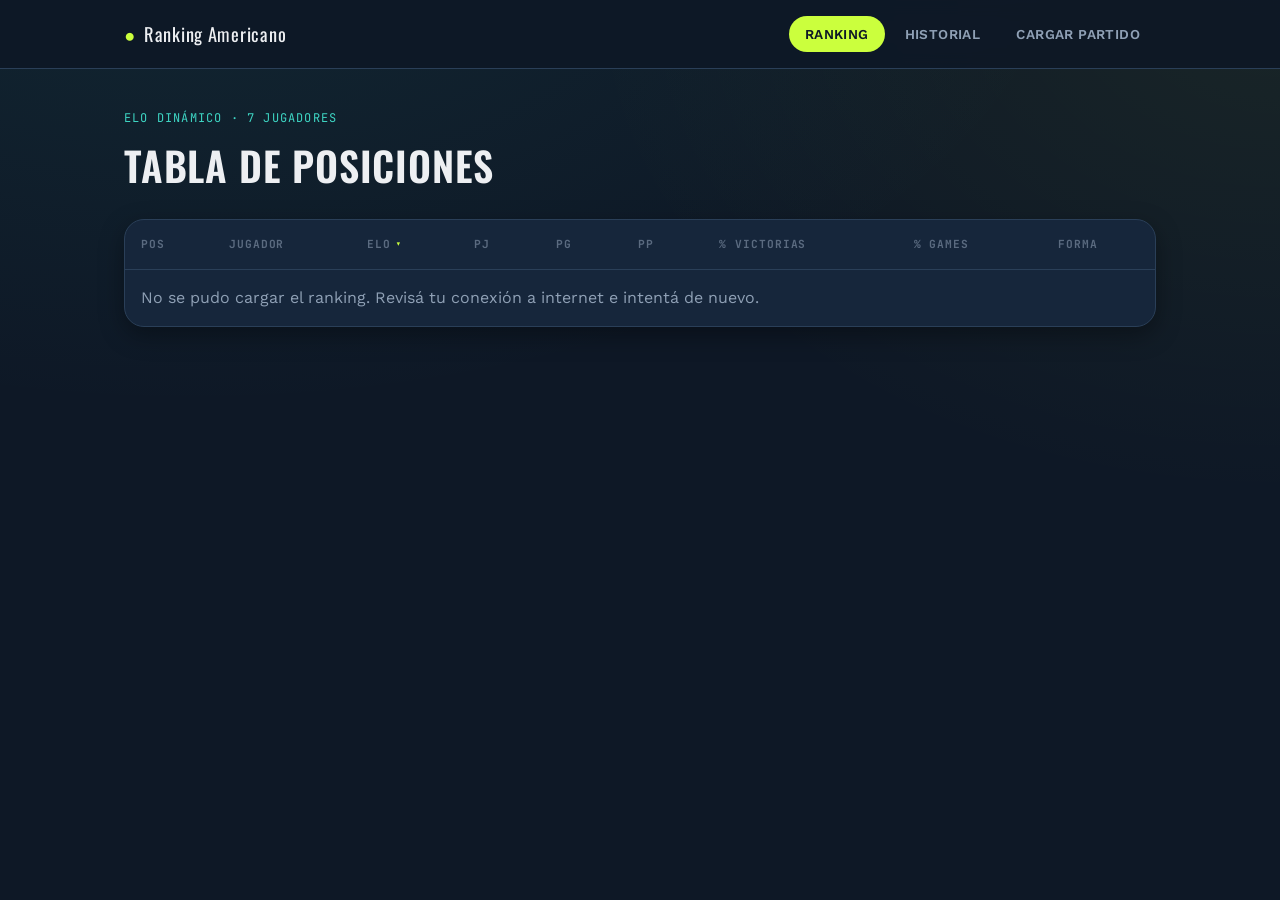
==== index.html @ c0297fbe "Ranking de padel con SheetDB como base de datos" ====
<!DOCTYPE html>
<html lang="es">
<head>
  <meta charset="UTF-8" />
  <meta name="viewport" content="width=device-width, initial-scale=1.0" />
  <title>Ranking — Americano de Pádel</title>
  <meta name="description" content="Ranking Elo del grupo de pádel: posiciones, estadísticas y forma reciente de cada jugador." />

  <link rel="preconnect" href="https://fonts.googleapis.com" />
  <link rel="preconnect" href="https://fonts.gstatic.com" crossorigin />
  <link href="https://fonts.googleapis.com/css2?family=Oswald:wght@500;600;700&family=Work+Sans:wght@400;500;600&family=JetBrains+Mono:wght@400;600;700&display=swap" rel="stylesheet" />
  <link rel="icon" type="image/png" href="/assets/images/favicon.png" />
  <link rel="stylesheet" href="css/reset.css" />
  <link rel="stylesheet" href="css/variables.css" />
  <link rel="stylesheet" href="css/styles.css" />
</head>
<body>

  <header class="site-header">
    <div class="container">
      <a href="index.html" class="brand"><span class="brand-mark">●</span> Ranking Americano</a>
      <button class="nav-toggle" id="nav-toggle" aria-expanded="false" aria-controls="main-nav" aria-label="Abrir menú">
        <span class="nav-toggle__bar"></span>
        <span class="nav-toggle__bar"></span>
        <span class="nav-toggle__bar"></span>
      </button>
      <nav class="main-nav" id="main-nav" aria-label="Navegación principal">
        <a href="index.html" aria-current="page">Ranking</a>
        <a href="historial.html">Historial</a>
        <a href="cargar.html">Cargar Partido</a>
      </nav>
    </div>
  </header>

  <main>
    <div class="container">
      <div class="page-header">
        <span class="eyebrow">Elo dinámico · 7 jugadores</span>
        <h1>Tabla de posiciones</h1>
      </div>

      <div class="table-scroll">
        <table class="ranking-table">
          <thead>
            <tr>
              <th>Pos</th>
              <th>Jugador</th>
              <th data-criterio="elo" tabindex="0" role="button" aria-sort="descending">Elo</th>
              <th data-criterio="partidos" tabindex="0" role="button" aria-sort="none">PJ</th>
              <th data-criterio="victorias" tabindex="0" role="button" aria-sort="none">PG</th>
              <th data-criterio="derrotas" tabindex="0" role="button" aria-sort="none">PP</th>
              <th data-criterio="pctVictorias" tabindex="0" role="button" aria-sort="none">% Victorias</th>
              <th data-criterio="pctGames" tabindex="0" role="button" aria-sort="none">% Games</th>
              <th>Forma</th>
            </tr>
          </thead>
          <tbody id="ranking-body">
            <tr><td colspan="9" class="empty-state">Cargando ranking…</td></tr>
          </tbody>
        </table>
      </div>
    </div>
  </main>

  <script src="js/nav.js"></script>
  <script src="js/data.js"></script>
  <script src="js/elo.js"></script>
  <script src="js/partidos.js"></script>
  <script src="js/ranking.js"></script>
</body>
</html>
---- css/variables.css ----
/* ============================================
   VARIABLES — sistema de diseño "Marcador de Pádel"
   Inspirado en las paredes de vidrio y la pelota
   fluorescente de una cancha de pádel de noche.
   ============================================ */

:root {
  /* --- Color: superficies --- */
  --color-bg: #0e1826;
  --color-bg-panel: #16263b;
  --color-bg-panel-alt: #1c3049;
  --color-border: #2a3f58;

  /* --- Color: acentos --- */
  --color-ball: #cbff3d;       /* pelota de pádel */
  --color-ball-dim: #8fb32a;
  --color-glass: #3ed6c4;      /* pared de vidrio */
  --color-loss: #ff5c6c;
  --color-invitado: #5b6b80;

  /* --- Color: texto --- */
  --color-text: #edeff2;
  --color-text-muted: #8fa0b5;
  --color-text-faint: #5b6b80;

  /* --- Tipografía --- */
  --font-display: "Oswald", "Arial Narrow", sans-serif;
  --font-body: "Work Sans", system-ui, sans-serif;
  --font-mono: "JetBrains Mono", "Courier New", monospace;

  /* --- Radios --- */
  --radius-sm: 6px;
  --radius-md: 12px;
  --radius-lg: 20px;
  --radius-full: 999px;

  /* --- Espaciados --- */
  --space-1: 4px;
  --space-2: 8px;
  --space-3: 16px;
  --space-4: 24px;
  --space-5: 40px;
  --space-6: 64px;

  /* --- Sombra --- */
  --shadow-panel: 0 8px 24px rgba(0, 0, 0, 0.35);

  /* --- Transición --- */
  --ease: cubic-bezier(0.4, 0, 0.2, 1);
}
---- css/styles.css ----
/* ============================================
   ESTILOS GENERALES
   ============================================ */

body {
  background: var(--color-bg);
  background-image:
    radial-gradient(ellipse 900px 500px at 15% -10%, rgba(62, 214, 196, 0.08), transparent),
    radial-gradient(ellipse 700px 500px at 100% 0%, rgba(203, 255, 61, 0.06), transparent);
  color: var(--color-text);
  font-family: var(--font-body);
}

.container {
  max-width: 1080px;
  margin: 0 auto;
  padding: 0 var(--space-4);
}

h1, h2, h3 {
  font-family: var(--font-display);
  text-transform: uppercase;
  letter-spacing: 0.02em;
  font-weight: 600;
}

/* ============================================
   NAVEGACIÓN
   ============================================ */

.site-header {
  position: sticky;
  top: 0;
  z-index: 10;
  background: rgba(14, 24, 38, 0.9);
  backdrop-filter: blur(8px);
  border-bottom: 1px solid var(--color-border);
}

.site-header .container {
  display: flex;
  align-items: center;
  justify-content: space-between;
  gap: var(--space-4);
  padding-top: var(--space-3);
  padding-bottom: var(--space-3);
  position: relative;
}

.brand {
  display: flex;
  align-items: baseline;
  gap: var(--space-2);
  font-family: var(--font-display);
  font-size: 1.15rem;
  letter-spacing: 0.04em;
}

.brand .brand-mark {
  color: var(--color-ball);
}

.main-nav {
  display: flex;
  gap: var(--space-1);
}

.main-nav a {
  display: block;
  padding: var(--space-2) var(--space-3);
  border-radius: var(--radius-full);
  font-size: 0.85rem;
  font-weight: 600;
  letter-spacing: 0.03em;
  text-transform: uppercase;
  color: var(--color-text-muted);
  transition: color 0.2s var(--ease), background 0.2s var(--ease);
}

.main-nav a:hover {
  color: var(--color-text);
}

.main-nav a[aria-current="page"] {
  color: var(--color-bg);
  background: var(--color-ball);
}

/* --- Botón hamburguesa (solo visible en mobile, ver media query) --- */

.nav-toggle {
  display: none;
  flex-direction: column;
  justify-content: center;
  gap: 5px;
  width: 40px;
  height: 40px;
  border-radius: var(--radius-sm);
  flex-shrink: 0;
}

.nav-toggle__bar {
  display: block;
  width: 20px;
  height: 2px;
  background: var(--color-text);
  margin: 0 auto;
  transition: transform 0.2s var(--ease), opacity 0.2s var(--ease);
}

.nav-toggle--activo .nav-toggle__bar:nth-child(1) {
  transform: translateY(7px) rotate(45deg);
}

.nav-toggle--activo .nav-toggle__bar:nth-child(2) {
  opacity: 0;
}

.nav-toggle--activo .nav-toggle__bar:nth-child(3) {
  transform: translateY(-7px) rotate(-45deg);
}

/* ============================================
   PÁGINA — encabezado de sección
   ============================================ */

.page-header {
  padding: var(--space-5) 0 var(--space-4);
}

.page-header .eyebrow {
  display: block;
  font-family: var(--font-mono);
  font-size: 0.75rem;
  letter-spacing: 0.1em;
  text-transform: uppercase;
  color: var(--color-glass);
  margin-bottom: var(--space-2);
}

.page-header h1 {
  font-size: clamp(1.8rem, 4vw, 2.5rem);
}

.page-header p {
  margin-top: var(--space-2);
  color: var(--color-text-muted);
  max-width: 60ch;
}

main {
  padding-bottom: var(--space-6);
}

/* ============================================
   RANKING — tabla
   ============================================ */

.table-scroll {
  overflow-x: auto;
  border: 1px solid var(--color-border);
  border-radius: var(--radius-lg);
  background: var(--color-bg-panel);
  box-shadow: var(--shadow-panel);
}

.ranking-table {
  min-width: 720px;
}

.ranking-table th,
.ranking-table td {
  padding: var(--space-3);
  text-align: left;
  white-space: nowrap;
}

.ranking-table thead th {
  font-family: var(--font-mono);
  font-size: 0.7rem;
  letter-spacing: 0.08em;
  text-transform: uppercase;
  color: var(--color-text-faint);
  border-bottom: 1px solid var(--color-border);
}

.ranking-table thead th[data-criterio] {
  cursor: pointer;
  user-select: none;
  transition: color 0.15s var(--ease);
}

.ranking-table thead th[data-criterio]:hover {
  color: var(--color-text);
}

.ranking-table thead th[data-criterio]:focus-visible {
  outline: 2px solid var(--color-glass);
  outline-offset: -2px;
}

.ranking-table thead th[data-criterio]::after {
  content: "";
  display: inline-block;
  margin-left: 4px;
}

.ranking-table thead th[data-criterio][aria-sort="descending"]::after {
  content: "▾";
  color: var(--color-ball);
}

.ranking-table thead th[data-criterio][aria-sort="ascending"]::after {
  content: "▴";
  color: var(--color-ball);
}

.ranking-table thead th.th-activo {
  color: var(--color-text);
}

.ranking-table tbody tr {
  border-bottom: 1px solid var(--color-border);
  transition: background 0.15s var(--ease);
}

.ranking-table tbody tr:last-child {
  border-bottom: none;
}

.ranking-table tbody tr:hover {
  background: var(--color-bg-panel-alt);
}

.ranking-table tbody tr.pos-1 { border-left: 3px solid var(--color-ball); }
.ranking-table tbody tr.pos-2 { border-left: 3px solid var(--color-glass); }
.ranking-table tbody tr.pos-3 { border-left: 3px solid var(--color-text-faint); }

.pos-num {
  font-family: var(--font-display);
  font-size: 1.3rem;
  color: var(--color-text-faint);
}

.pos-1 .pos-num { color: var(--color-ball); }
.pos-2 .pos-num { color: var(--color-glass); }

.player-cell {
  display: flex;
  align-items: center;
  gap: var(--space-3);
}

.avatar {
  width: 34px;
  height: 34px;
  border-radius: var(--radius-full);
  border: 1.5px solid var(--color-border);
  flex-shrink: 0;
  object-fit: cover;
}

.ranking-table .avatar {
  width: 80px;
  height: 80px;
  border-width: 3px;
}

.ranking-table tbody tr.pos-1 .avatar {
  border-color: var(--color-ball);
  box-shadow: 0 0 0 3px rgba(203, 255, 61, 0.15);
}

.ranking-table tbody tr.pos-2 .avatar {
  border-color: var(--color-glass);
  box-shadow: 0 0 0 3px rgba(62, 214, 196, 0.12);
}

.ranking-table tbody tr.pos-3 .avatar {
  border-color: var(--color-text-faint);
}

.player-name {
  font-weight: 600;
  font-size: 1.05rem;
}

.elo-value {
  font-family: var(--font-mono);
  font-size: 1.1rem;
  font-weight: 700;
  color: var(--color-ball);
}

.stat-muted {
  font-family: var(--font-mono);
  color: var(--color-text-muted);
}

.forma-dots {
  display: flex;
  gap: 3px;
}

.forma-dot {
  width: 8px;
  height: 8px;
  border-radius: var(--radius-full);
  background: transparent;
  border: 1.5px solid var(--color-text-faint);
}

.forma-dot.win {
  background: var(--color-ball);
  border-color: var(--color-ball);
}

.forma-dot.loss {
  background: var(--color-loss);
  border-color: var(--color-loss);
}

.empty-state {
  padding: var(--space-5);
  text-align: center;
  color: var(--color-text-muted);
}

/* ============================================
   BOTONES
   ============================================ */

.btn {
  display: inline-flex;
  align-items: center;
  justify-content: center;
  gap: var(--space-2);
  padding: var(--space-2) var(--space-4);
  border-radius: var(--radius-full);
  font-weight: 600;
  font-size: 0.9rem;
  letter-spacing: 0.02em;
  transition: transform 0.15s var(--ease), opacity 0.15s var(--ease);
}

.btn:active {
  transform: scale(0.97);
}

.btn-primary {
  background: var(--color-ball);
  color: #0e1826;
}

.btn-primary:hover {
  opacity: 0.9;
}

.btn-primary:disabled {
  background: var(--color-border);
  color: var(--color-text-faint);
  cursor: not-allowed;
}

.btn-secondary {
  background: transparent;
  border: 1.5px solid var(--color-border);
  color: var(--color-text);
}

.btn-secondary:hover {
  border-color: var(--color-glass);
  color: var(--color-glass);
}

.btn-ghost {
  color: var(--color-text-muted);
  padding: var(--space-2) var(--space-2);
}

.btn-ghost:hover {
  color: var(--color-text);
}

/* ============================================
   HISTORIAL — tarjetas de partido
   ============================================ */

.match-list {
  display: flex;
  flex-direction: column;
  gap: var(--space-3);
}

.historial-container {
  display: flex;
  flex-direction: column;
  gap: var(--space-5);
}

.match-day-group__titulo {
  font-family: var(--font-mono);
  font-size: 0.8rem;
  font-weight: 600;
  text-transform: uppercase;
  letter-spacing: 0.05em;
  color: var(--color-text-muted);
  margin-bottom: var(--space-3);
  padding-bottom: var(--space-2);
  border-bottom: 1px solid var(--color-border);
}

.match-card__editado {
  color: var(--color-glass);
  font-style: italic;
}

.match-card__actions {
  display: flex;
  justify-content: flex-end;
  gap: var(--space-2);
  margin-top: var(--space-2);
  padding-top: var(--space-2);
  border-top: 1px solid var(--color-border);
}

.match-card {
  background: var(--color-bg-panel);
  border: 1px solid var(--color-border);
  border-radius: var(--radius-md);
  padding: var(--space-3) var(--space-4);
}

.match-card__meta {
  display: flex;
  justify-content: space-between;
  align-items: center;
  margin-bottom: var(--space-3);
  font-family: var(--font-mono);
  font-size: 0.75rem;
  color: var(--color-text-faint);
  letter-spacing: 0.05em;
  text-transform: uppercase;
}

.match-rows {
  display: flex;
  flex-direction: column;
}

.match-row {
  display: flex;
  align-items: center;
  flex-wrap: wrap;
  gap: var(--space-2) var(--space-3);
  padding: var(--space-2) 0;
  border-left: 3px solid transparent;
  padding-left: var(--space-2);
}

.match-row + .match-row {
  border-top: 1px solid var(--color-border);
}

.match-row--ganadora {
  border-left-color: var(--color-ball);
}

.match-row__team {
  display: flex;
  align-items: center;
  gap: var(--space-2);
  min-width: 140px;
  flex: 1 1 160px;
}

.match-row__avatars {
  display: flex;
  flex-shrink: 0;
}

.match-row__avatars .avatar {
  width: 26px;
  height: 26px;
}

.match-row__avatars .avatar:not(:first-child) {
  margin-left: -8px;
  border-color: var(--color-bg-panel);
}

.match-row__names {
  font-weight: 600;
  font-size: 0.9rem;
}

.match-row--ganadora .match-row__names {
  color: var(--color-ball);
}

.match-row__sets {
  display: flex;
  gap: 6px;
  flex-shrink: 0;
}

.set-chip {
  min-width: 26px;
  text-align: center;
  padding: 3px 6px;
  border-radius: var(--radius-sm);
  background: var(--color-bg-panel-alt);
  border: 1px solid var(--color-border);
  font-family: var(--font-mono);
  font-size: 0.85rem;
  color: var(--color-text-muted);
}

.set-chip--ganado {
  color: var(--color-text);
  font-weight: 700;
  border-color: var(--color-text-faint);
}

.match-row__total {
  min-width: 20px;
  text-align: center;
  font-family: var(--font-display);
  font-size: 1.1rem;
  color: var(--color-text-faint);
  flex-shrink: 0;
}

.match-row--ganadora .match-row__total {
  color: var(--color-ball);
}

.match-row__delta {
  margin-left: auto;
  font-family: var(--font-mono);
  font-size: 0.8rem;
  color: var(--color-text-muted);
  flex-shrink: 0;
}

.match-row__delta.up {
  color: var(--color-ball);
}

.match-row__delta.down {
  color: var(--color-loss);
}

/* ============================================
   CARGADOR DE PARTIDOS — formulario por pasos
   ============================================ */

.form-card {
  background: var(--color-bg-panel);
  border: 1px solid var(--color-border);
  border-radius: var(--radius-lg);
  box-shadow: var(--shadow-panel);
  padding: var(--space-5);
}

.form-step {
  padding-bottom: var(--space-5);
  margin-bottom: var(--space-5);
  border-bottom: 1px solid var(--color-border);
}

.form-step:last-of-type {
  border-bottom: none;
  margin-bottom: 0;
  padding-bottom: 0;
}

.form-step__title {
  display: flex;
  align-items: center;
  gap: var(--space-2);
  font-family: var(--font-display);
  font-size: 1.05rem;
  text-transform: uppercase;
  letter-spacing: 0.03em;
  margin-bottom: var(--space-3);
}

.form-step__num {
  display: inline-flex;
  align-items: center;
  justify-content: center;
  width: 24px;
  height: 24px;
  border-radius: var(--radius-full);
  background: var(--color-bg-panel-alt);
  border: 1px solid var(--color-glass);
  color: var(--color-glass);
  font-family: var(--font-mono);
  font-size: 0.8rem;
}

.pill-group {
  display: flex;
  gap: var(--space-2);
  flex-wrap: wrap;
}

.pill-option input {
  position: absolute;
  opacity: 0;
  pointer-events: none;
}

.pill-option span {
  display: inline-block;
  padding: var(--space-2) var(--space-4);
  border-radius: var(--radius-full);
  border: 1.5px solid var(--color-border);
  color: var(--color-text-muted);
  font-weight: 600;
  cursor: pointer;
  transition: all 0.15s var(--ease);
}

.pill-option input:checked + span {
  border-color: var(--color-ball);
  color: var(--color-bg);
  background: var(--color-ball);
}

.step-hint {
  margin-bottom: var(--space-3);
  display: block;
}

.field-group {
  display: flex;
  flex-direction: column;
  gap: var(--space-1);
}

.field-group label {
  font-size: 0.8rem;
  color: var(--color-text-muted);
  font-weight: 600;
}

.field-group input[type="date"] {
  color-scheme: dark;
  background: var(--color-bg-panel-alt);
  border: 1.5px solid var(--color-border);
  border-radius: var(--radius-sm);
  padding: var(--space-2) var(--space-3);
  color: var(--color-text);
  font-family: var(--font-mono);
  font-size: 0.95rem;
  max-width: 220px;
}

.field-group input[type="date"]:focus-visible {
  outline: 2px solid var(--color-glass);
  border-color: var(--color-glass);
}

.field-group--fecha {
  margin-top: var(--space-3);
}

a:focus-visible,
button:focus-visible,
.jugador-chip:focus-visible {
  outline: 2px solid var(--color-glass);
  outline-offset: 2px;
}

/* --- Chips de selección de jugadores --- */

.chips-grid {
  display: grid;
  grid-template-columns: repeat(auto-fill, minmax(84px, 1fr));
  gap: var(--space-3);
  margin-bottom: var(--space-4);
}

.jugador-chip {
  display: flex;
  flex-direction: column;
  align-items: center;
  gap: var(--space-2);
  padding: var(--space-2);
  border-radius: var(--radius-md);
  transition: transform 0.15s var(--ease), opacity 0.15s var(--ease);
}

.jugador-chip:active {
  transform: scale(0.95);
}

.jugador-chip:disabled {
  opacity: 0.3;
  cursor: not-allowed;
}

.chip-avatar-wrap {
  position: relative;
}

.chip-avatar {
  width: 56px;
  height: 56px;
  border-radius: var(--radius-full);
  border: 2px solid var(--color-border);
  transition: border-color 0.15s var(--ease);
}

.jugador-chip.chip-a .chip-avatar {
  border-color: var(--color-ball);
}

.jugador-chip.chip-b .chip-avatar {
  border-color: var(--color-glass);
}

.chip-badge {
  position: absolute;
  top: -4px;
  right: -6px;
  font-family: var(--font-mono);
  font-size: 0.6rem;
  font-weight: 700;
  padding: 2px 5px;
  border-radius: var(--radius-full);
  background: var(--color-bg);
  color: var(--color-text);
}

.jugador-chip.chip-a .chip-badge {
  background: var(--color-ball);
  color: var(--color-bg);
}

.jugador-chip.chip-b .chip-badge {
  background: var(--color-glass);
  color: var(--color-bg);
}

.chip-nombre {
  font-size: 0.8rem;
  font-weight: 600;
  color: var(--color-text-muted);
}

.jugador-chip.chip-a .chip-nombre,
.jugador-chip.chip-b .chip-nombre {
  color: var(--color-text);
}

.parejas-resumen {
  display: grid;
  grid-template-columns: 1fr auto 1fr;
  align-items: center;
  gap: var(--space-3);
  background: var(--color-bg-panel-alt);
  border: 1px solid var(--color-border);
  border-radius: var(--radius-md);
  padding: var(--space-3);
}

.resumen-pareja {
  display: flex;
  flex-direction: column;
  gap: 2px;
}

.resumen-b {
  text-align: right;
}

.resumen-pareja__label {
  font-family: var(--font-mono);
  font-size: 0.7rem;
  text-transform: uppercase;
  letter-spacing: 0.06em;
  color: var(--color-text-faint);
}

.resumen-a #resumen-a-nombres,
.resumen-a .resumen-pareja__label {
  color: var(--color-ball);
}

.resumen-b #resumen-b-nombres,
.resumen-b .resumen-pareja__label {
  color: var(--color-glass);
}

.resumen-vs {
  font-family: var(--font-display);
  color: var(--color-text-faint);
}

/* --- Sets con steppers --- */

.sets-inputs {
  display: flex;
  flex-direction: column;
  gap: var(--space-3);
}

.set-card {
  background: var(--color-bg-panel-alt);
  border: 1px solid var(--color-border);
  border-radius: var(--radius-md);
  padding: var(--space-3);
}

.set-card--bloqueado {
  opacity: 0.55;
  border-style: dashed;
}

.set-card__label {
  display: block;
  font-family: var(--font-mono);
  font-size: 0.75rem;
  text-transform: uppercase;
  letter-spacing: 0.06em;
  color: var(--color-text-faint);
  margin-bottom: var(--space-2);
}

.set-card__definido {
  display: block;
  font-size: 0.85rem;
  color: var(--color-text-muted);
  font-style: italic;
}

.stepper-row {
  display: grid;
  grid-template-columns: 1fr 1fr;
  gap: var(--space-3);
}

.stepper {
  display: flex;
  flex-direction: column;
  gap: var(--space-1);
}

.stepper__equipo {
  font-size: 0.75rem;
  font-weight: 600;
  color: var(--color-text-muted);
}

.stepper__controles {
  display: flex;
  align-items: center;
  gap: var(--space-2);
}

.stepper__btn {
  width: 40px;
  height: 40px;
  flex-shrink: 0;
  border-radius: var(--radius-sm);
  background: var(--color-bg);
  border: 1.5px solid var(--color-border);
  color: var(--color-text);
  font-size: 1.2rem;
  font-family: var(--font-mono);
  display: flex;
  align-items: center;
  justify-content: center;
  transition: border-color 0.15s var(--ease), color 0.15s var(--ease);
}

.stepper__btn:hover {
  border-color: var(--color-glass);
  color: var(--color-glass);
}

.stepper__btn:active {
  transform: scale(0.93);
}

.stepper__valor {
  flex: 1;
  text-align: center;
  font-family: var(--font-mono);
  font-size: 1.3rem;
  font-weight: 700;
}

.preview-panel {
  background: var(--color-bg-panel-alt);
  border: 1px dashed var(--color-border);
  border-radius: var(--radius-md);
  padding: var(--space-3);
  font-family: var(--font-mono);
  font-size: 0.85rem;
  color: var(--color-text-muted);
  min-height: 48px;
}

.preview-panel .preview-row {
  display: flex;
  justify-content: space-between;
  padding: 2px 0;
}

.preview-panel strong {
  color: var(--color-text);
}

.form-actions {
  display: flex;
  gap: var(--space-3);
  justify-content: flex-end;
  margin-top: var(--space-4);
}

.feedback-banner {
  padding: var(--space-3);
  border-radius: var(--radius-md);
  margin-bottom: var(--space-4);
  font-weight: 600;
  display: none;
}

.feedback-banner.show {
  display: block;
}

.feedback-banner.success {
  background: rgba(203, 255, 61, 0.12);
  border: 1px solid var(--color-ball);
  color: var(--color-ball);
}

.feedback-banner.error {
  background: rgba(255, 92, 108, 0.12);
  border: 1px solid var(--color-loss);
  color: var(--color-loss);
}

.feedback-banner.info {
  background: rgba(62, 214, 196, 0.1);
  border: 1px solid var(--color-glass);
  color: var(--color-glass);
}

.feedback-banner.info a {
  text-decoration: underline;
  font-weight: 700;
}

.btn-sm {
  padding: var(--space-1) var(--space-3);
  font-size: 0.75rem;
}

/* ============================================
   RESPONSIVE
   ============================================ */

@media (max-width: 640px) {
  .nav-toggle {
    display: flex;
  }

  .main-nav {
    display: none;
    position: absolute;
    top: 100%;
    left: 0;
    right: 0;
    flex-direction: column;
    gap: var(--space-1);
    background: var(--color-bg-panel);
    border: 1px solid var(--color-border);
    border-top: none;
    border-radius: 0 0 var(--radius-md) var(--radius-md);
    padding: var(--space-2);
    box-shadow: var(--shadow-panel);
    z-index: 20;
  }

  .main-nav.nav-open {
    display: flex;
  }

  .main-nav a {
    text-align: center;
  }

  .match-row__delta {
    margin-left: 0;
    flex-basis: 100%;
  }
  .chips-grid {
    grid-template-columns: repeat(auto-fill, minmax(68px, 1fr));
    gap: var(--space-2);
  }
  .chip-avatar {
    width: 48px;
    height: 48px;
  }
  .parejas-resumen {
    grid-template-columns: 1fr;
    text-align: left;
    gap: var(--space-2);
  }
  .resumen-b {
    text-align: left;
  }
  .resumen-vs {
    display: none;
  }
  .stepper-row {
    grid-template-columns: 1fr;
    gap: var(--space-2);
  }
  .form-card {
    padding: var(--space-3);
  }
}
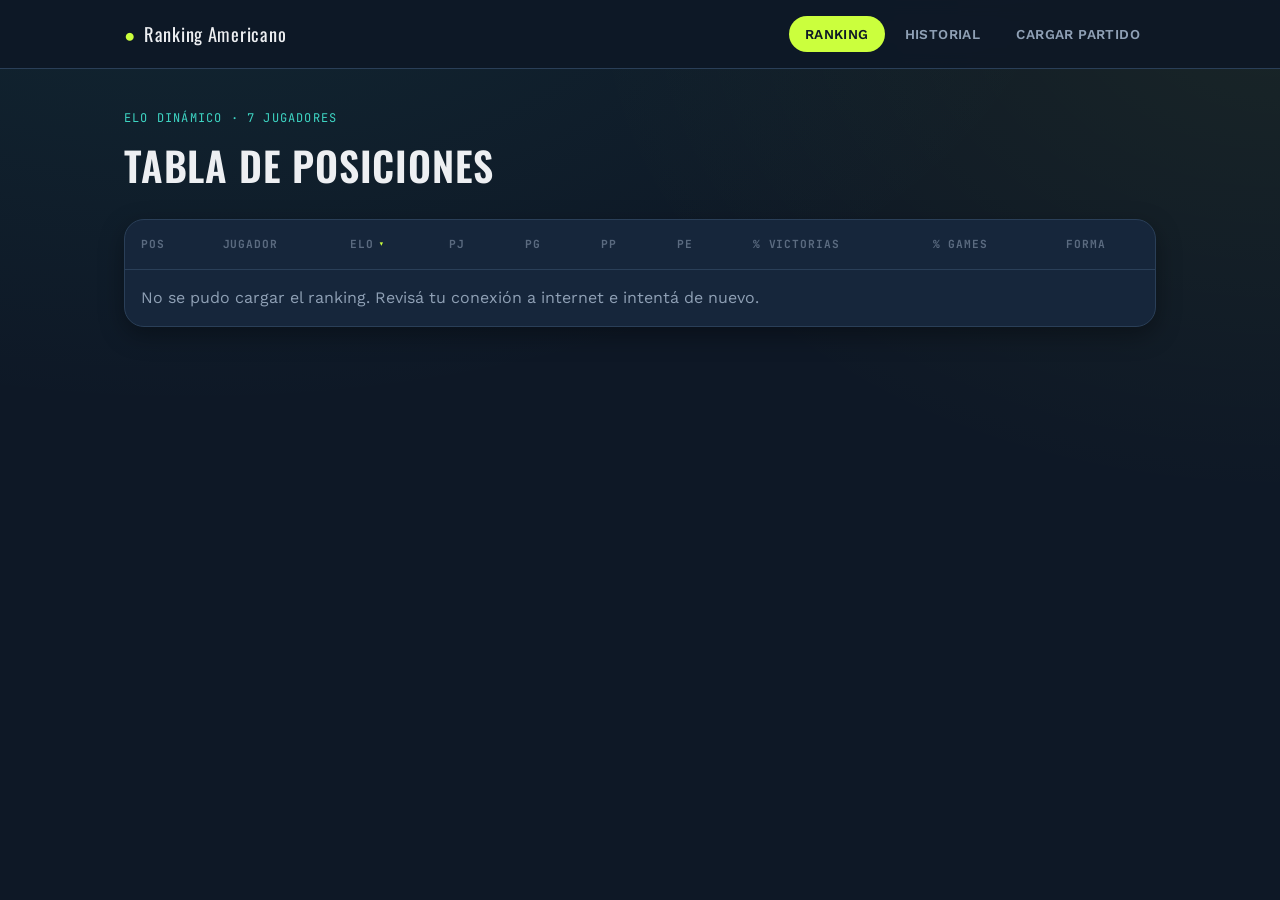
==== commit 94b47e1e: "se agregó la opción del empate" ====
--- a/index.html
+++ b/index.html
@@ -49,13 +49,14 @@
               <th data-criterio="partidos" tabindex="0" role="button" aria-sort="none">PJ</th>
               <th data-criterio="victorias" tabindex="0" role="button" aria-sort="none">PG</th>
               <th data-criterio="derrotas" tabindex="0" role="button" aria-sort="none">PP</th>
+              <th data-criterio="empates" tabindex="0" role="button" aria-sort="none">PE</th>
               <th data-criterio="pctVictorias" tabindex="0" role="button" aria-sort="none">% Victorias</th>
               <th data-criterio="pctGames" tabindex="0" role="button" aria-sort="none">% Games</th>
               <th>Forma</th>
             </tr>
           </thead>
           <tbody id="ranking-body">
-            <tr><td colspan="9" class="empty-state">Cargando ranking…</td></tr>
+            <tr><td colspan="10" class="empty-state">Cargando ranking…</td></tr>
           </tbody>
         </table>
       </div>
--- a/css/styles.css
+++ b/css/styles.css
@@ -320,6 +320,11 @@
   border-color: var(--color-loss);
 }
 
+.forma-dot.draw {
+  background: var(--color-glass);
+  border-color: var(--color-glass);
+}
+
 .empty-state {
   padding: var(--space-5);
   text-align: center;
@@ -629,8 +634,23 @@
   background: var(--color-ball);
 }
 
+.pill-option--empate {
+  margin-bottom: var(--space-3);
+}
+
+.pill-option--empate input:checked + span {
+  border-color: var(--color-glass);
+  color: var(--color-bg);
+  background: var(--color-glass);
+}
+
+.match-card--empate {
+  border-color: var(--color-glass);
+}
+
 .step-hint {
   margin-bottom: var(--space-3);
+  margin-top: var(--space-3);
   display: block;
 }
 
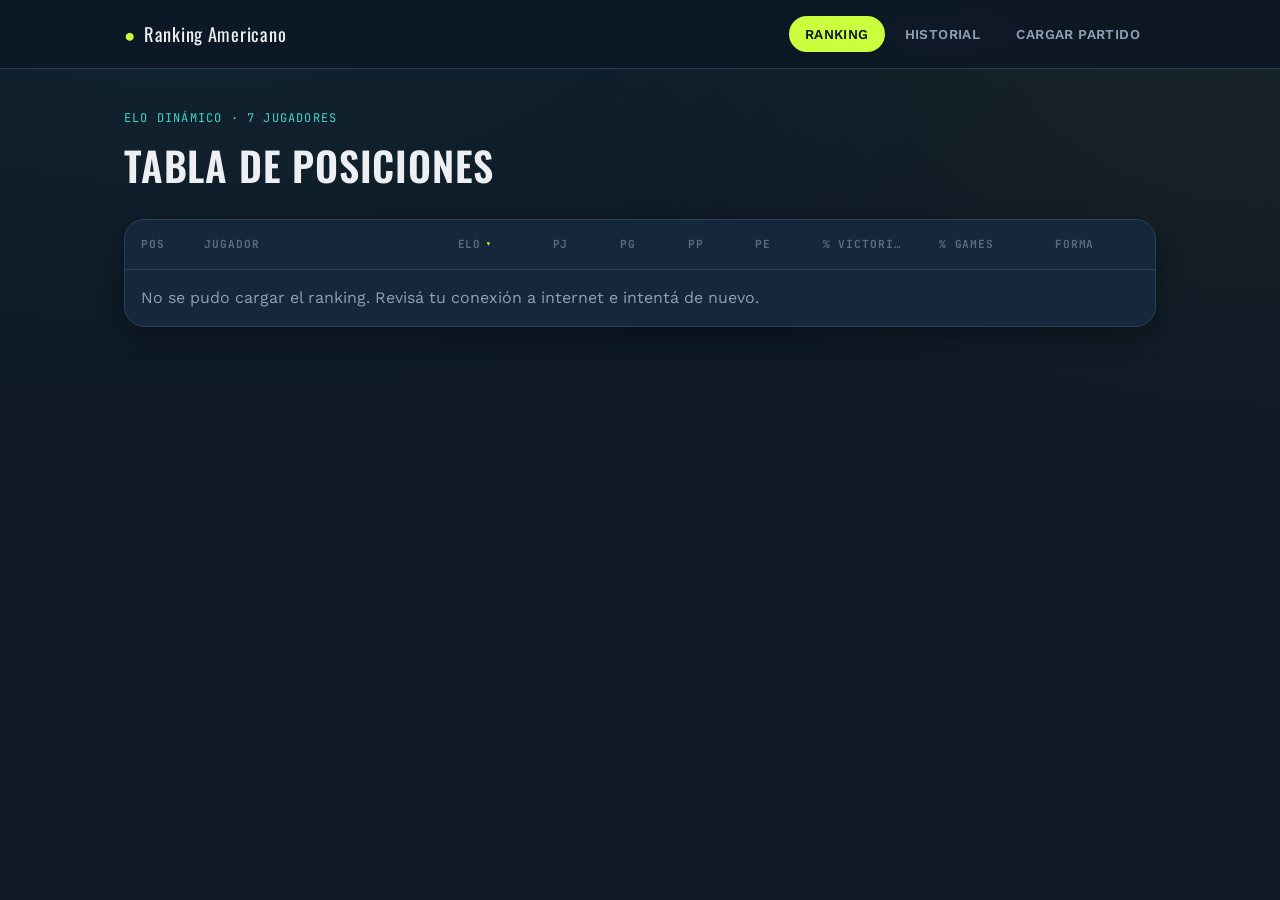
==== commit 84d879cf: "." ====
--- a/index.html
+++ b/index.html
@@ -41,6 +41,18 @@
 
       <div class="table-scroll">
         <table class="ranking-table">
+          <colgroup>
+            <col class="col-pos" />
+            <col class="col-jugador" />
+            <col class="col-elo" />
+            <col class="col-pj" />
+            <col class="col-pg" />
+            <col class="col-pp" />
+            <col class="col-pe" />
+            <col class="col-pctv" />
+            <col class="col-pctg" />
+            <col class="col-forma" />
+          </colgroup>
           <thead>
             <tr>
               <th>Pos</th>
--- a/css/styles.css
+++ b/css/styles.css
@@ -165,7 +165,30 @@
 }
 
 .ranking-table {
-  min-width: 720px;
+  min-width: 980px;
+  table-layout: fixed;
+}
+
+/* Anchos fijos por columna. Con table-layout:fixed el ancho de cada
+   columna sale de acá (no del contenido), lo que evita un bug de WebKit
+   (Safari/iOS) donde un `display:flex` dentro de un <td> hace que el
+   cálculo automático de columnas falle y el texto de columnas vecinas
+   quede superpuesto. */
+.ranking-table col.col-pos { width: 60px; }
+.ranking-table col.col-jugador { width: 240px; }
+.ranking-table col.col-elo { width: 90px; }
+.ranking-table col.col-pj,
+.ranking-table col.col-pg,
+.ranking-table col.col-pp,
+.ranking-table col.col-pe { width: 64px; }
+.ranking-table col.col-pctv,
+.ranking-table col.col-pctg { width: 110px; }
+.ranking-table col.col-forma { width: 110px; }
+
+.ranking-table th,
+.ranking-table td {
+  overflow: hidden;
+  text-overflow: ellipsis;
 }
 
 .ranking-table th,
@@ -249,6 +272,16 @@
   display: flex;
   align-items: center;
   gap: var(--space-3);
+  min-width: 0;
+}
+
+.player-name {
+  font-weight: 600;
+  font-size: 1.05rem;
+  overflow: hidden;
+  text-overflow: ellipsis;
+  white-space: nowrap;
+  min-width: 0;
 }
 
 .avatar {
@@ -278,11 +311,6 @@
 
 .ranking-table tbody tr.pos-3 .avatar {
   border-color: var(--color-text-faint);
-}
-
-.player-name {
-  font-weight: 600;
-  font-size: 1.05rem;
 }
 
 .elo-value {
@@ -650,7 +678,6 @@
 
 .step-hint {
   margin-bottom: var(--space-3);
-  margin-top: var(--space-3);
   display: block;
 }
 
